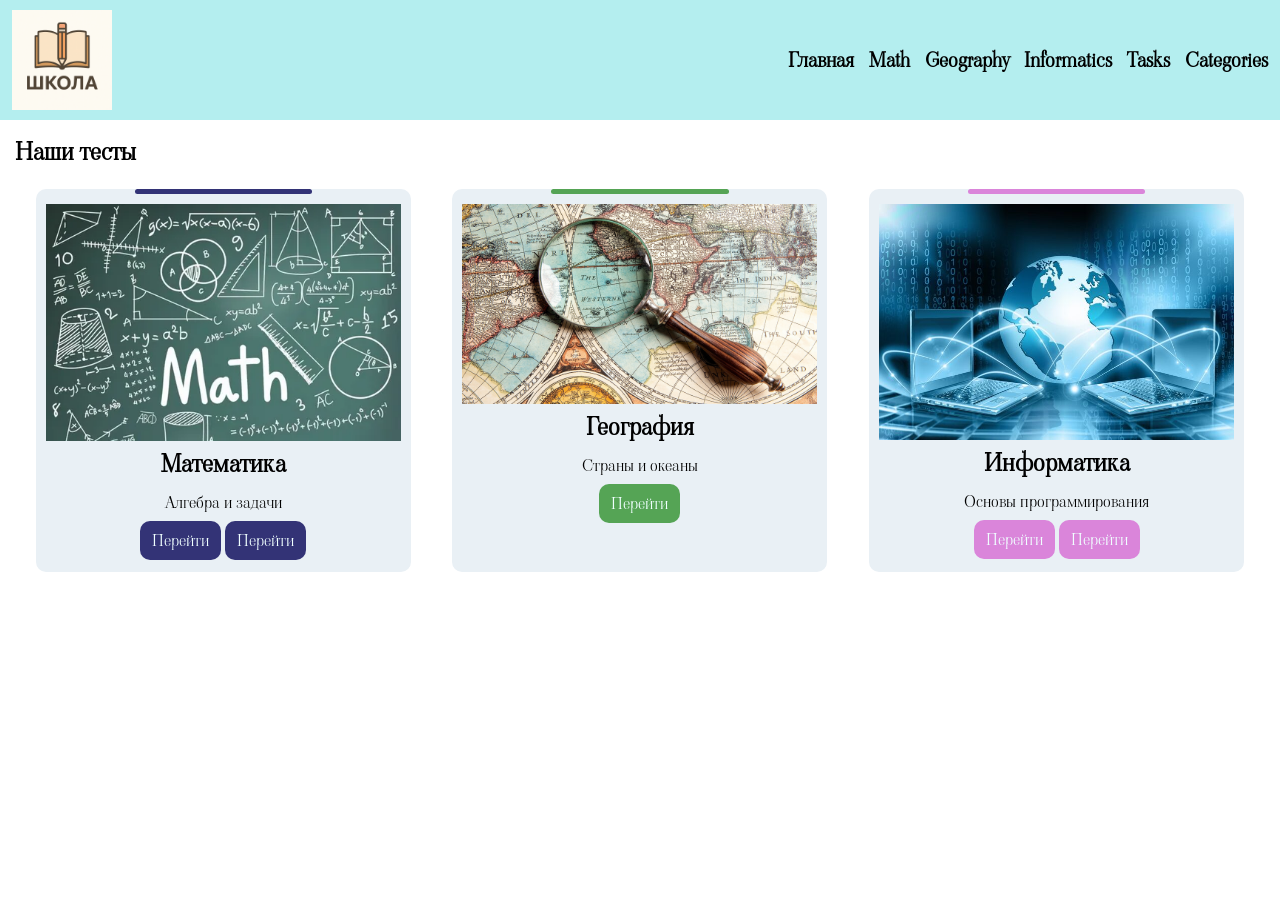
==== pages/categories.html @ 1780c3ae "добавление страницы - категории, изменение карточек" ====
<!doctype html>
<html lang="en">
  <head>
    <meta charset="UTF-8" />
    <meta name="viewport" content="width=device-width, initial-scale=1.0" />
    <title>Document</title>
    <link rel="preconnect" href="https://fonts.googleapis.com" />
    <link rel="preconnect" href="https://fonts.gstatic.com" crossorigin />
    <link
      href="https://fonts.googleapis.com/css2?family=Viaoda+Libre&display=swap"
      rel="stylesheet"
    />
    <link rel="stylesheet" href="../styles/style.css" />
  </head>
  <body>
    <header class="container">
      <nav class="nav">
        <img class="logo" src="../img/logo.png" alt="Лого" />
        <ul class="nav-list">
          <li>
            <a class="nav-link" href="../index.html">главная</a>
          </li>
          <li><a class="nav-link" href="./math.html">math </a></li>
          <li>
            <a class="nav-link" href="./geography.html">geography </a>
          </li>
          <li>
            <a class="nav-link" href="./informatics.html">informatics </a>
          </li>
          <li>
            <a class="nav-link" href="./tasks.html">tasks </a>
          </li>
          <li>
            <a class="nav-link" href="#">categories </a>
          </li>
        </ul>
      </nav>
    </header>
    </main>
    </section>
      <section class="variants">
        <h1 class="variants-title">Наши тесты</h1>
        <div class="variants-row">
          <div class="variants-card">
            <div class="card-line bg-blue"></div>
            <img src="../img/Math.png" alt="Математика" />
            <h2 class="card-title">Математика</h2>
            <p class="card-description">Алгебра и задачи</p>
            <a href="pages/math.html" class="card-link bg-blue">Перейти</a>
            <a href="./tasks/math.html" class="card-link bg-blue">Перейти</a>
          </div>
          <div class="variants-card">
            <div class="card-line bg-green"></div>
            <img src="../img/geography.png" alt="География" />
            <h2 class="card-title">География</h2>
            <p class="card-description">Страны и океаны</p>
            <a href="pages/geography.html" class="card-link bg-green"
              >Перейти</a
            >
          </div>
          <div class="variants-card">
            <div class="card-line bg-purple"></div>
            <img src="../img/informatics.png" alt="Информатика" />
            <h2 class="card-title">Информатика</h2>
            <p class="card-description">Основы программирования</p>
            <a href="pages/informatics.html" class="card-link bg-purple"
              >Перейти</a
            >
            <a href="pages/math.html" class="card-link bg-purple">Перейти</a>
          </div>
        </div>
      </section>
      </main>
  </body>
</html>
---- styles/style.css ----
* {
  padding: 0;
  margin: 0;
  box-sizing: border-box;
}
body {
  font-family: "Viaoda Libre", serif;
}
ul,
ol {
  list-style: none;
}

img {
  max-width: 100%;
}

a {
  color: #000000;
  text-decoration: none;
}

button {
  background-color: white;
  margin: 10px;
}

section {
  padding: 15px;
}
.container {
  max-width: 1440px;
  width: 100%;
  margin: 0 auto;
}

.btn {
  padding: 5px 10px;
  border: none;
  border-radius: 5px;
}

.btn-success {
  background-color: rgb(101, 190, 101);
  color: rgb(229, 243, 255);
}

.btn-warn {
  background-color: rgb(231, 218, 103);
  color: rgb(27, 17, 17);
}

.btn-stop {
  background-color: rgb(138, 236, 164);
  color: rgb(0, 0, 0);
}

.logo {
  width: 100px;
}

.nav {
  display: flex;
  justify-content: space-between;
  padding: 10px 12px;
  align-items: center;
  background-color: rgb(180, 238, 239);
}

.nav-list {
  display: flex;
  gap: 15px;
  text-transform: capitalize;
}
/* font-family: "Viaoda Libre", serif; */
.nav-link {
  amily: "Viaoda Libre", serif;
  font-weight: 600;
  font-size: 20px;
}
#next {
  /* padding: 20px; */
}

#again {
  /* background-color: rgb(255, 255, 255); */
}
#app {
  /* background-color: red; */
}
/* font-family: "Comic Relief", system-ui; */
.test-title {
  font-family: "Comic Relief", system-ui;
  font-size: 30px;
  text-align: center;
}

.test-btns {
  display: flex;
  gap: 20px;
  /* justify-content: center; */
}
.question-label {
  display: flex;
  gap: 5px;
  flex-direction: row-reverse;
  justify-content: left;
  margin-bottom: 5px;
}

.question-txt {
  margin: 5px;
}

#stoo {
}

.intro {
  display: flex;
  justify-content: space-around;
}

.intro-txt {
  width: 50%;
  display: flex;
  flex-direction: column;
  justify-content: center;
}

.intro-title {
  margin-bottom: 20px;
  text-align: center;
}

.variants-row {
  display: flex;
  justify-content: space-around;
  text-align: center;
}

.variants-card {
  width: 30%;
  background-color: rgb(233, 240, 245);
  border-radius: 10px;
  padding: 0 10px;
  padding-bottom: 20px;
}

.variants-card:hover {
  transform: scale(1.05);
  transition-duration: 0.5s;
}

.card-line {
  height: 5px;
  width: 50%;
  margin: 0 auto;
  border-radius: 2.5px;
  margin-bottom: 10px;
}
.bg-blue {
  background-color: rgb(51, 51, 118);
}
.bg-green {
  background-color: rgb(85, 164, 85);
}
.bg-purple {
  background-color: rgb(218, 133, 218);
}
.variants-title {
  margin-bottom: 20px;
}
.card-title {
  margin-bottom: 10px;
}
.card-link {
  padding: 8px 12px;
  color: azure;
  border-radius: 10px;
}
.card-description {
  margin-bottom: 15px;
}
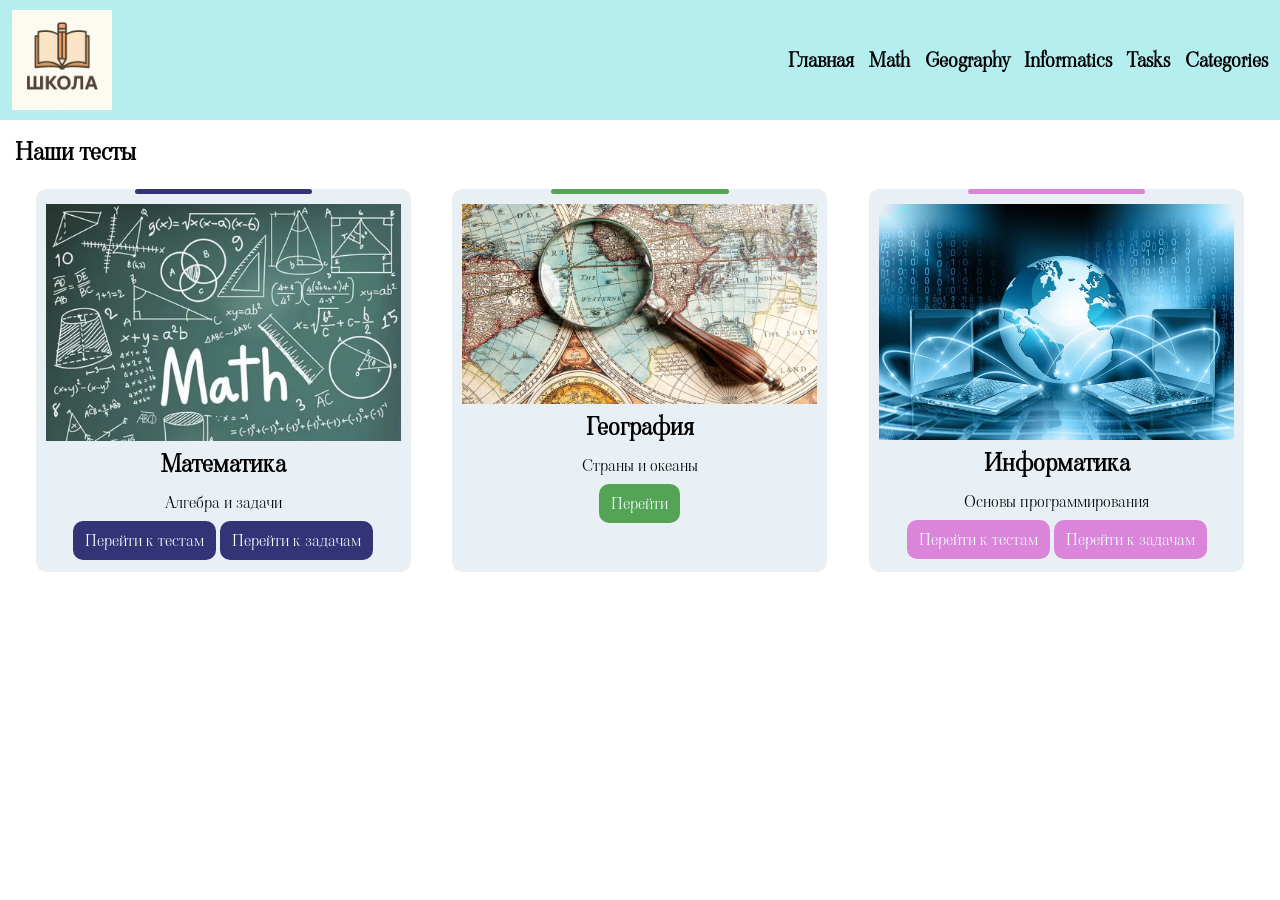
==== commit 80866313: "add tasks.js" ====
--- a/pages/categories.html
+++ b/pages/categories.html
@@ -46,8 +46,8 @@
             <img src="../img/Math.png" alt="Математика" />
             <h2 class="card-title">Математика</h2>
             <p class="card-description">Алгебра и задачи</p>
-            <a href="pages/math.html" class="card-link bg-blue">Перейти</a>
-            <a href="./tasks/math.html" class="card-link bg-blue">Перейти</a>
+            <a href="./math.html" class="card-link bg-blue">Перейти к тестам</a>
+            <a href="./tasks/math.html" class="card-link bg-blue">Перейти к задачам</a>
           </div>
           <div class="variants-card">
             <div class="card-line bg-green"></div>
@@ -63,10 +63,10 @@
             <img src="../img/informatics.png" alt="Информатика" />
             <h2 class="card-title">Информатика</h2>
             <p class="card-description">Основы программирования</p>
-            <a href="pages/informatics.html" class="card-link bg-purple"
-              >Перейти</a
+            <a href="./informatics.html" class="card-link bg-purple"
+              >Перейти к тестам</a
             >
-            <a href="pages/math.html" class="card-link bg-purple">Перейти</a>
+            <a href="pages/math.html" class="card-link bg-purple">Перейти к задачам</a>
           </div>
         </div>
       </section>
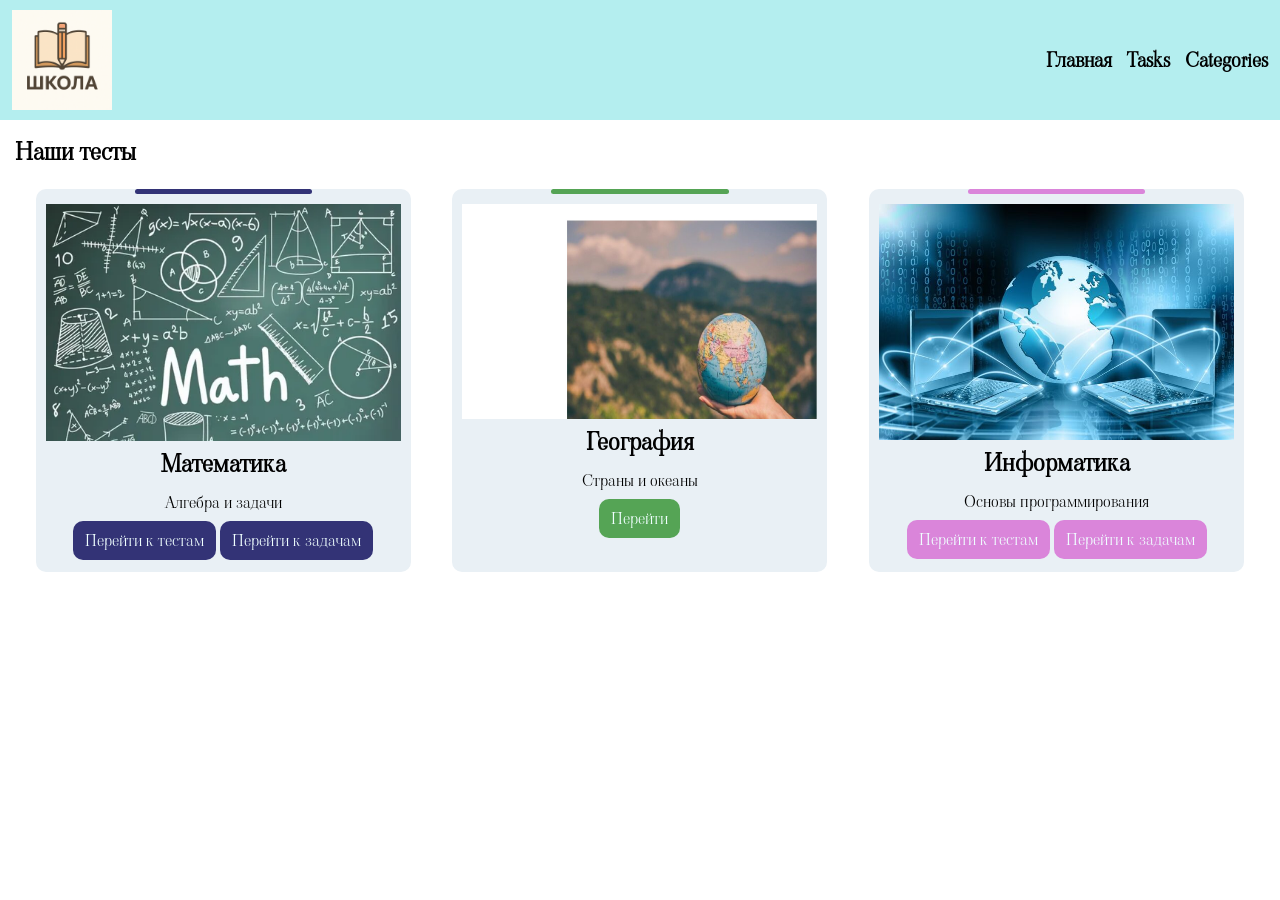
==== commit a0f95bb9: "добавление адаптива" ====
--- a/pages/categories.html
+++ b/pages/categories.html
@@ -11,6 +11,8 @@
       rel="stylesheet"
     />
     <link rel="stylesheet" href="../styles/style.css" />
+    <link rel="stylesheet" href="../styles/adaptive.css" />
+    <script src="../scripts/menu.js" defer></script>
   </head>
   <body>
     <header class="container">
@@ -19,20 +21,14 @@
         <ul class="nav-list">
           <li>
             <a class="nav-link" href="../index.html">главная</a>
-          </li>
-          <li><a class="nav-link" href="./math.html">math </a></li>
-          <li>
-            <a class="nav-link" href="./geography.html">geography </a>
-          </li>
-          <li>
-            <a class="nav-link" href="./informatics.html">informatics </a>
-          </li>
+          
           <li>
             <a class="nav-link" href="./tasks.html">tasks </a>
           </li>
           <li>
             <a class="nav-link" href="#">categories </a>
           </li>
+          <button id="open">открыть</button>
         </ul>
       </nav>
     </header>
@@ -54,7 +50,7 @@
             <img src="../img/geography.png" alt="География" />
             <h2 class="card-title">География</h2>
             <p class="card-description">Страны и океаны</p>
-            <a href="pages/geography.html" class="card-link bg-green"
+            <a href="geography.html" class="card-link bg-green"
               >Перейти</a
             >
           </div>
@@ -66,10 +62,27 @@
             <a href="./informatics.html" class="card-link bg-purple"
               >Перейти к тестам</a
             >
-            <a href="pages/math.html" class="card-link bg-purple">Перейти к задачам</a>
+            <a href="./tasks/informatics.html" class="card-link bg-purple">Перейти к задачам</a>
           </div>
         </div>
       </section>
       </main>
+      <nav id="mobile-menu">
+      <ul class="nav-mobile">
+        <button id="close-menu">X</button>
+        
+        <li>
+          <a class="nav-link" href="../index.html">главная</a>
+        </li>
+
+        <li>
+          <a class="nav-link" href="../tasks.html">tasks </a>
+        </li>
+        <li>
+          <a class="nav-link" href="#">categories </a>
+        </li>
+      </ul>
+    </nav>
+    </nav>
   </body>
 </html>
--- a/styles/style.css
+++ b/styles/style.css
@@ -74,10 +74,25 @@
 }
 /* font-family: "Viaoda Libre", serif; */
 .nav-link {
-  amily: "Viaoda Libre", serif;
+  font-family: "Viaoda Libre", serif;
   font-weight: 600;
   font-size: 20px;
 }
+.nav-mobile {
+  position: relative;
+  display: flex;
+  flex-direction: column;
+  height: 100%;
+  justify-content: center;
+  align-items: center;
+}
+#close-menu {
+  position: absolute;
+  top: 20px;
+  right: 20px;
+  border: none;
+  background-color: transparent;
+}
 #next {
   /* padding: 20px; */
 }
@@ -87,6 +102,24 @@
 }
 #app {
   /* background-color: red; */
+}
+#open {
+  background-color: transparent;
+  border: none;
+  display: none;
+}
+#mobile-menu {
+  position: fixed;
+  top: 0;
+  right: -300px;
+  width: 300px;
+  height: 100%;
+  background-color: chartreuse;
+  z-index: 1000;
+  transition: transform 0.3s ease-in-out;
+}
+#mobile-menu.active {
+  transform: translateX(-300px);
 }
 /* font-family: "Comic Relief", system-ui; */
 .test-title {
@@ -112,7 +145,7 @@
   margin: 5px;
 }
 
-#stoo {
+#stop {
 }
 
 .intro {
--- a/styles/adaptive.css
+++ b/styles/adaptive.css
@@ -0,0 +1,47 @@
+/* xl-размер (>=1200px) */
+/* CSS для >=1200px */
+
+/* lg-размер (<=1199px) */
+@media (max-width: 1199px) {
+  /* CSS для ширины от 992px до 1199px */
+  .variants-row {
+    flex-wrap: wrap;
+    row-gap: 30px;
+  }
+  .variants-card {
+    width: 40%;
+  }
+}
+
+/* md-размер (<=991px) */
+@media (max-width: 991px) {
+  /* CSS для ширины от 768px до 991px */
+  .nav-list {
+    display: none;
+  }
+  #open {
+    display: inline-block;
+  }
+  .nav {
+    background-color: rgb(213, 29, 29);
+  }
+}
+
+/* sm-размер (<=768px) */
+@media (max-width: 767px) {
+  /* CSS для ширины от 576px до 767px */
+  .variants-card {
+    width: 80%;
+  }
+}
+
+/* xs-размер (<=575px) */
+@media (max-width: 575px) {
+  .intro-img {
+    display: none;
+  }
+  .intro-txt {
+    width: 100%;
+  }
+  /* CSS для ширины до 575px (включительно) */
+}
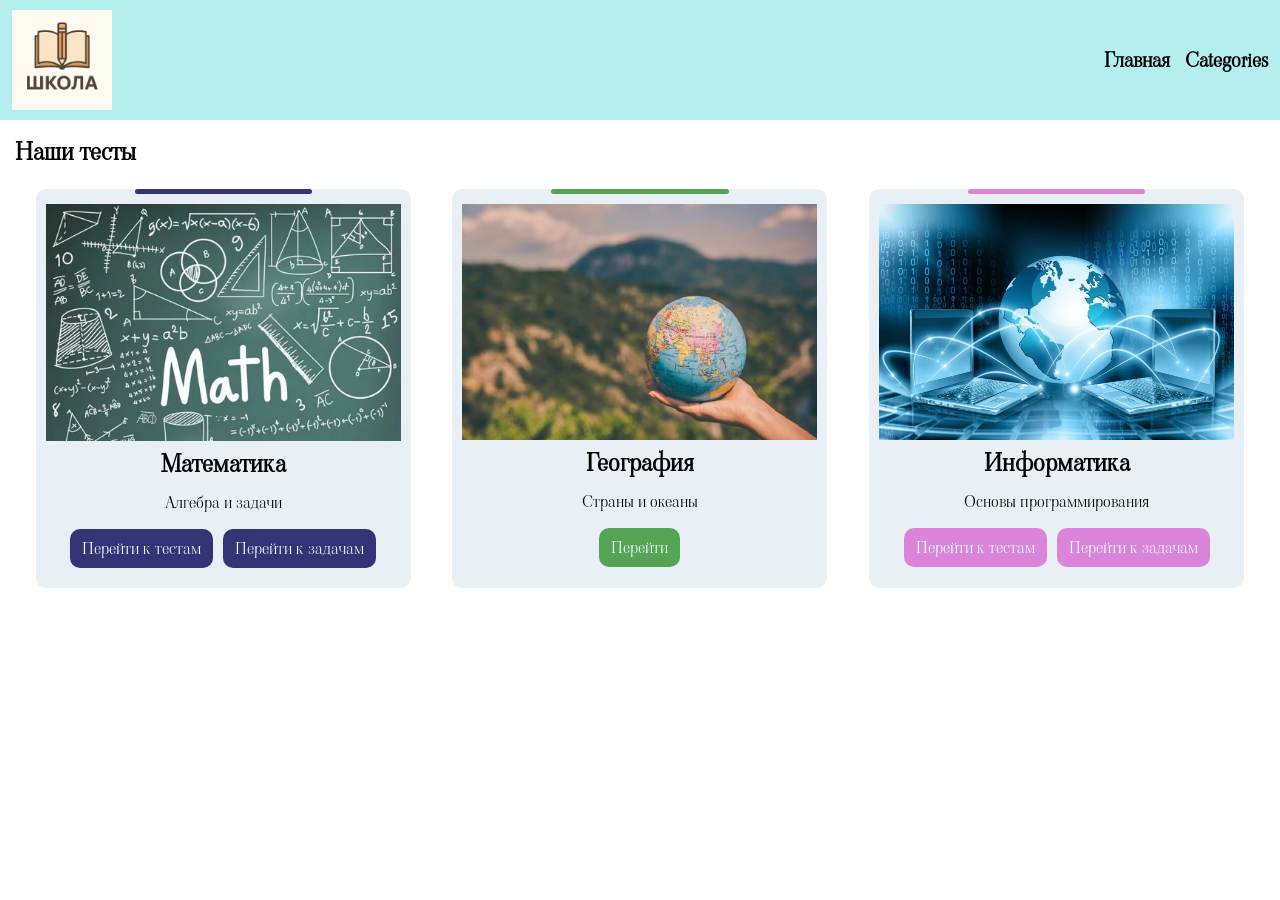
==== commit ba181dd8: "code review" ====
--- a/pages/categories.html
+++ b/pages/categories.html
@@ -21,19 +21,15 @@
         <ul class="nav-list">
           <li>
             <a class="nav-link" href="../index.html">главная</a>
-          
-          <li>
-            <a class="nav-link" href="./tasks.html">tasks </a>
           </li>
           <li>
             <a class="nav-link" href="#">categories </a>
           </li>
-          <button id="open">открыть</button>
         </ul>
+        <button id="open">открыть</button>
       </nav>
     </header>
-    </main>
-    </section>
+    <main>
       <section class="variants">
         <h1 class="variants-title">Наши тесты</h1>
         <div class="variants-row">
@@ -42,47 +38,51 @@
             <img src="../img/Math.png" alt="Математика" />
             <h2 class="card-title">Математика</h2>
             <p class="card-description">Алгебра и задачи</p>
-            <a href="./math.html" class="card-link bg-blue">Перейти к тестам</a>
-            <a href="./tasks/math.html" class="card-link bg-blue">Перейти к задачам</a>
+            <div class="card-links">
+              <a href="./math.html" class="card-link bg-blue"
+                >Перейти к тестам</a
+              >
+              <a href="./tasks/math.html" class="card-link bg-blue"
+                >Перейти к задачам</a
+              >
+            </div>
           </div>
           <div class="variants-card">
             <div class="card-line bg-green"></div>
             <img src="../img/geography.png" alt="География" />
             <h2 class="card-title">География</h2>
             <p class="card-description">Страны и океаны</p>
-            <a href="geography.html" class="card-link bg-green"
-              >Перейти</a
-            >
+            <div class="card-links">
+              <a href="geography.html" class="card-link bg-green">Перейти</a>
+            </div>
           </div>
           <div class="variants-card">
             <div class="card-line bg-purple"></div>
             <img src="../img/informatics.png" alt="Информатика" />
             <h2 class="card-title">Информатика</h2>
             <p class="card-description">Основы программирования</p>
-            <a href="./informatics.html" class="card-link bg-purple"
-              >Перейти к тестам</a
-            >
-            <a href="./tasks/informatics.html" class="card-link bg-purple">Перейти к задачам</a>
+            <div class="card-links">
+              <a href="./informatics.html" class="card-link bg-purple"
+                >Перейти к тестам</a
+              >
+              <a href="./tasks/informatics.html" class="card-link bg-purple"
+                >Перейти к задачам</a
+              >
+            </div>
           </div>
         </div>
       </section>
-      </main>
-      <nav id="mobile-menu">
+    </main>
+    <nav id="mobile-menu">
       <ul class="nav-mobile">
         <button id="close-menu">X</button>
-        
         <li>
           <a class="nav-link" href="../index.html">главная</a>
-        </li>
-
-        <li>
-          <a class="nav-link" href="../tasks.html">tasks </a>
         </li>
         <li>
           <a class="nav-link" href="#">categories </a>
         </li>
       </ul>
     </nav>
-    </nav>
   </body>
 </html>
--- a/styles/style.css
+++ b/styles/style.css
@@ -77,6 +77,9 @@
   font-family: "Viaoda Libre", serif;
   font-weight: 600;
   font-size: 20px;
+}
+.btn-hint {
+  background-color: rgb(213, 212, 212);
 }
 .nav-mobile {
   position: relative;
@@ -114,7 +117,7 @@
   right: -300px;
   width: 300px;
   height: 100%;
-  background-color: chartreuse;
+  background-color: rgb(148, 166, 208);
   z-index: 1000;
   transition: transform 0.3s ease-in-out;
 }
@@ -130,6 +133,7 @@
 
 .test-btns {
   display: flex;
+  flex-wrap: wrap;
   gap: 20px;
   /* justify-content: center; */
 }
@@ -191,6 +195,12 @@
   border-radius: 2.5px;
   margin-bottom: 10px;
 }
+.card-links {
+  display: flex;
+  flex-wrap: wrap;
+  justify-content: center;
+  gap: 10px;
+}
 .bg-blue {
   background-color: rgb(51, 51, 118);
 }
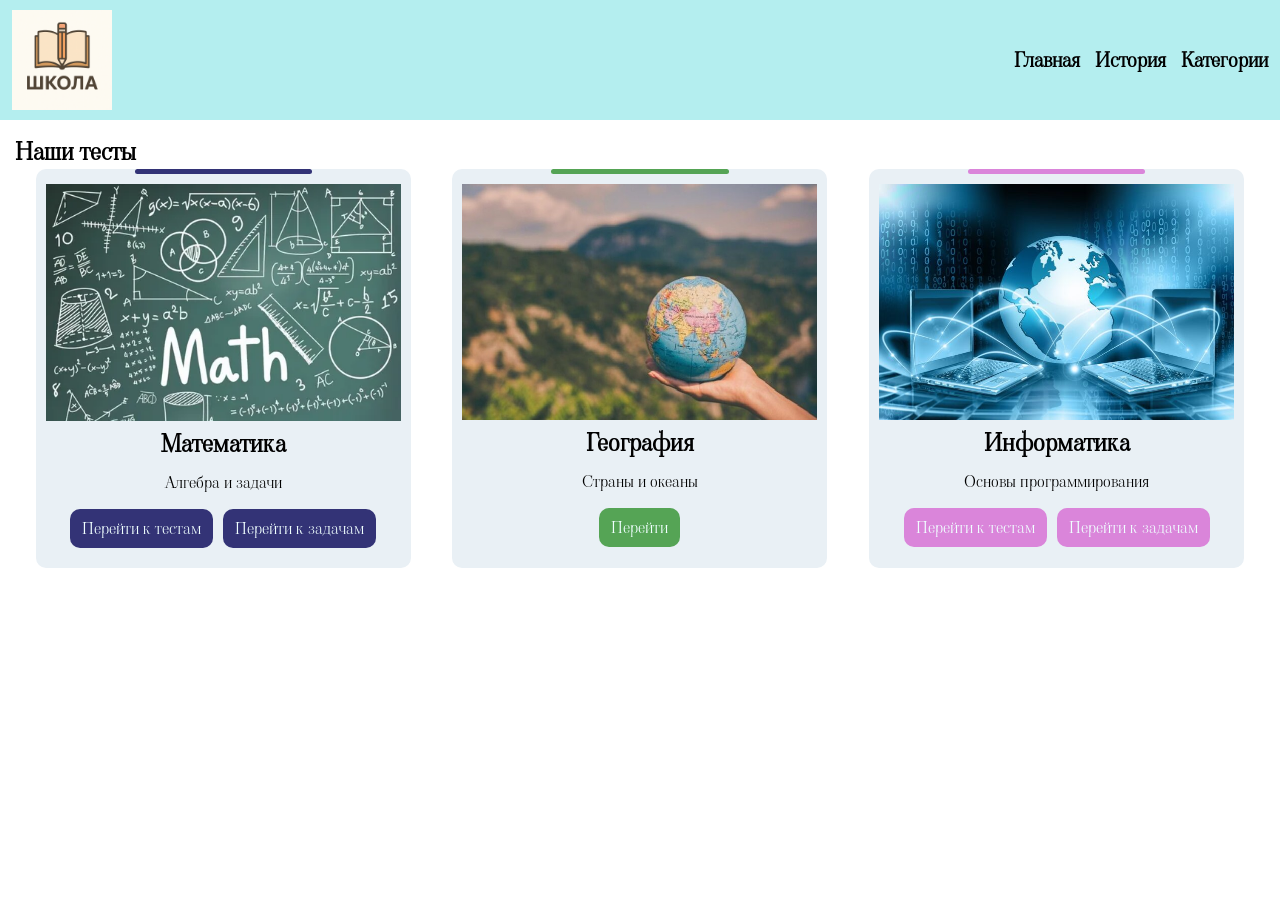
==== commit e2f5c97e: "добавили историю прохождения тестов" ====
--- a/pages/categories.html
+++ b/pages/categories.html
@@ -23,7 +23,10 @@
             <a class="nav-link" href="../index.html">главная</a>
           </li>
           <li>
-            <a class="nav-link" href="#">categories </a>
+            <a class="nav-link" href="./history.html">история </a>
+          </li>
+          <li>
+            <a class="nav-link" href="#">категории </a>
           </li>
         </ul>
         <button id="open">открыть</button>
@@ -80,7 +83,10 @@
           <a class="nav-link" href="../index.html">главная</a>
         </li>
         <li>
-          <a class="nav-link" href="#">categories </a>
+          <a class="nav-link" href="./history.html">история </a>
+        </li>
+        <li>
+          <a class="nav-link" href="#">категории </a>
         </li>
       </ul>
     </nav>
--- a/styles/style.css
+++ b/styles/style.css
@@ -27,6 +27,8 @@
 
 section {
   padding: 15px;
+  max-width: 1440px;
+  margin: 0 auto;
 }
 .container {
   max-width: 1440px;
@@ -111,6 +113,7 @@
   border: none;
   display: none;
 }
+
 #mobile-menu {
   position: fixed;
   top: 0;
@@ -124,7 +127,17 @@
 #mobile-menu.active {
   transform: translateX(-300px);
 }
+#history {
+  max-width: 1440px;
+  margin: 0 auto;
+}
 /* font-family: "Comic Relief", system-ui; */
+.history-title {
+  font-size: 25px;
+}
+#history {
+  padding: 10px;
+}
 .test-title {
   font-family: "Comic Relief", system-ui;
   font-size: 30px;
@@ -173,6 +186,9 @@
   display: flex;
   justify-content: space-around;
   text-align: center;
+  max-width: 1440px;
+  width: 100%;
+  margin: 0 auto;
 }
 
 .variants-card {
@@ -212,6 +228,8 @@
 }
 .variants-title {
   margin-bottom: 20px;
+  max-width: 1440px;
+  margin: 0 auto;
 }
 .card-title {
   margin-bottom: 10px;
